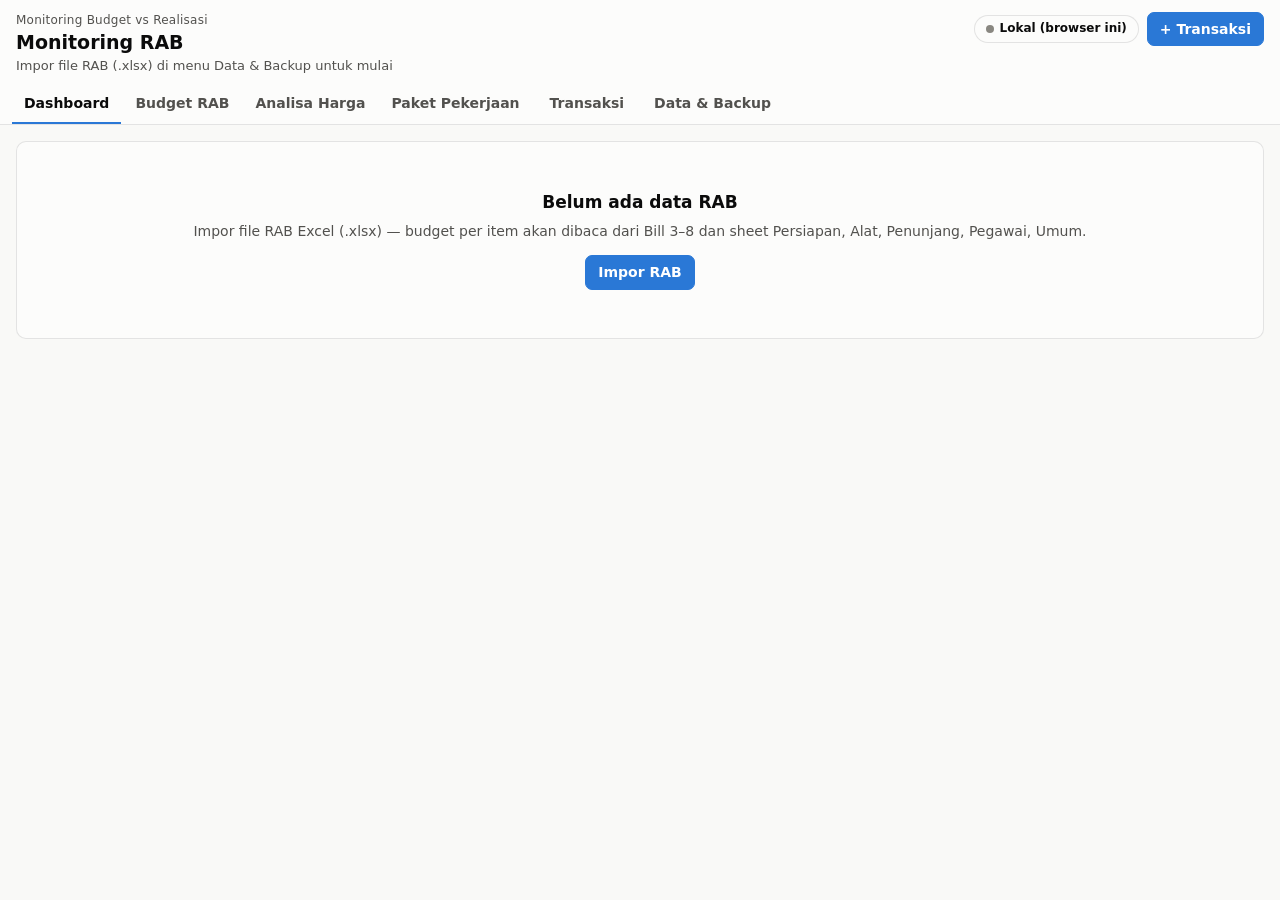
==== index.html @ 37013e73 "Monitoring RAB: webapp budget vs realisasi + backend Google Sheets - webapp/: impor RAB .xlsx (Bill," ====
<!doctype html>
<html lang="id">
<head>
<meta charset="utf-8">
<meta name="viewport" content="width=device-width, initial-scale=1">
<title>Monitoring RAB</title>
<link rel="stylesheet" href="css/style.css">
</head>
<body>
<header class="top">
  <div class="top-in">
    <div>
      <div class="eyebrow">Monitoring Budget vs Realisasi</div>
      <h1 id="projName">Monitoring RAB</h1>
      <div class="sub" id="projSub">Impor file RAB (.xlsx) untuk mulai</div>
    </div>
    <div class="bar" style="margin:0">
      <button class="badge" id="syncBadge" title="Status penyimpanan">Lokal</button>
      <button class="btn pri w" id="btnNewTx">+ Transaksi</button>
    </div>
  </div>
  <nav class="tabs" id="tabs">
    <button data-tab="dash" class="on">Dashboard</button>
    <button data-tab="budget">Budget RAB</button>
    <button data-tab="ahs">Analisa Harga</button>
    <button data-tab="pkg">Paket Pekerjaan<span class="cnt" id="cntPkg"></span></button>
    <button data-tab="tx">Transaksi<span class="cnt" id="cntTx"></span></button>
    <button data-tab="data">Data &amp; Backup</button>
  </nav>
</header>

<main>
  <section class="tab on" id="tab-dash"></section>
  <section class="tab" id="tab-budget"></section>
  <section class="tab" id="tab-ahs"></section>
  <section class="tab" id="tab-pkg"></section>
  <section class="tab" id="tab-tx"></section>
  <section class="tab" id="tab-data"></section>
</main>

<div id="modalRoot"></div>

<script src="vendor/xlsx.full.min.js"></script>
<script src="js/parse-rab.js"></script>
<script src="js/store.js"></script>
<script src="js/sync.js"></script>
<script src="js/calc.js"></script>
<script src="js/charts.js"></script>
<script src="js/app.js"></script>
</body>
</html>
---- css/style.css ----
:root {
  color-scheme: light;
  --page: #f9f9f7; --surface: #fcfcfb; --ink: #0b0b0b; --ink2: #52514e; --muted: #898781;
  --grid: #e1e0d9; --axis: #c3c2b7; --border: rgba(11,11,11,.10); --wash: rgba(11,11,11,.04);
  --s1: #2a78d6; --s2: #eb6834; --s3: #1baf7a; --track: #ecebe6;
  --good: #0ca30c; --warn: #fab219; --serious: #ec835a; --crit: #d03b3b;
  --good-ink: #006300; --crit-ink: #a82a2a; --warn-ink: #7a5200;
  --accent: #2a78d6; --accent-ink: #fff;
}
@media (prefers-color-scheme: dark) {
  :root {
    color-scheme: dark;
    --page: #0d0d0d; --surface: #1a1a19; --ink: #f0efec; --ink2: #c3c2b7; --muted: #898781;
    --grid: #2c2c2a; --axis: #383835; --border: rgba(255,255,255,.10); --wash: rgba(255,255,255,.05);
    --s1: #3987e5; --s2: #d95926; --s3: #199e70; --track: #2a2a28;
    --good-ink: #0ca30c; --crit-ink: #e66767; --warn-ink: #fab219;
    --accent: #3987e5;
  }
}
* { box-sizing: border-box; }
html { -webkit-text-size-adjust: 100%; }
body { margin: 0; background: var(--page); color: var(--ink); font: 14px/1.45 system-ui, -apple-system, "Segoe UI", sans-serif; }
h1, h2, h3, p { margin: 0; }
button, input, select, textarea { font: inherit; color: inherit; }
button { cursor: pointer; }
.num { font-variant-numeric: tabular-nums; text-align: right; white-space: nowrap; }
.muted { color: var(--muted); }
.ink2 { color: var(--ink2); }
.small { font-size: 12px; }
.hide { display: none !important; }

/* ---- header ---- */
.top { background: var(--surface); border-bottom: 1px solid var(--border); position: sticky; top: 0; z-index: 20; }
.top-in { max-width: 1360px; margin: 0 auto; padding: 12px 16px 8px; display: flex; gap: 16px; justify-content: space-between; align-items: flex-start; flex-wrap: wrap; }
.eyebrow { font-size: 12px; color: var(--ink2); letter-spacing: .02em; }
h1 { font-size: 19px; font-weight: 650; line-height: 1.25; margin-top: 2px; }
.sub { color: var(--ink2); font-size: 13px; margin-top: 2px; }
.tabs { max-width: 1360px; margin: 0 auto; padding: 0 12px; display: flex; gap: 2px; overflow-x: auto; }
.tabs button { border: 0; background: none; padding: 9px 12px; color: var(--ink2); border-bottom: 2px solid transparent; white-space: nowrap; font-weight: 550; }
.tabs button:hover { color: var(--ink); }
.tabs button.on { color: var(--ink); border-bottom-color: var(--accent); }
.tabs .cnt { font-size: 11px; color: var(--muted); margin-left: 4px; font-weight: 500; }

main { max-width: 1360px; margin: 0 auto; padding: 16px; }
.tab { display: none; }
.tab.on { display: block; }

/* ---- buttons / inputs ---- */
.btn { border: 1px solid var(--border); background: var(--surface); border-radius: 7px; padding: 6px 12px; font-weight: 550; display: inline-flex; align-items: center; gap: 6px; white-space: nowrap; }
.btn:hover { background: var(--wash); }
.btn.pri { background: var(--accent); border-color: var(--accent); color: var(--accent-ink); }
.btn.pri:hover { filter: brightness(1.08); }
.btn.danger { color: var(--crit-ink); }
.btn.sm { padding: 3px 8px; font-size: 12px; }
.btn:disabled { opacity: .5; cursor: default; }
.lnk { border: 0; background: none; padding: 0; color: var(--accent); text-decoration: underline; text-underline-offset: 2px; }
input[type=text], input[type=date], input[type=search], input[type=number], select, textarea {
  border: 1px solid var(--border); background: var(--surface); border-radius: 7px; padding: 6px 9px; min-width: 0;
}
input:focus, select:focus, textarea:focus, button:focus-visible { outline: 2px solid var(--accent); outline-offset: 1px; }
textarea { width: 100%; resize: vertical; }
.bar { display: flex; gap: 8px; align-items: center; flex-wrap: wrap; margin-bottom: 12px; }
.bar .grow { flex: 1 1 220px; }
.bar input[type=search] { width: 100%; }
.seg { display: inline-flex; border: 1px solid var(--border); border-radius: 7px; overflow: hidden; }
.seg button { border: 0; background: var(--surface); padding: 6px 12px; font-weight: 550; color: var(--ink2); }
.seg button + button { border-left: 1px solid var(--border); }
.seg button.on { background: var(--accent); color: var(--accent-ink); }

/* ---- cards / kpis ---- */
.grid { display: grid; gap: 12px; }
.kpis { grid-template-columns: repeat(auto-fit, minmax(150px, 1fr)); margin-bottom: 12px; }
.g2 { grid-template-columns: repeat(auto-fit, minmax(min(100%, 460px), 1fr)); margin-bottom: 12px; }
.card { background: var(--surface); border: 1px solid var(--border); border-radius: 10px; padding: 14px 16px; min-width: 0; }
.card h2 { font-size: 14px; font-weight: 650; }
.card .hd { display: flex; justify-content: space-between; align-items: baseline; gap: 8px; margin-bottom: 10px; flex-wrap: wrap; }
.kpi .lbl { font-size: 12px; color: var(--ink2); }
.kpi .val { font-size: 24px; font-weight: 650; margin-top: 2px; font-variant-numeric: tabular-nums; letter-spacing: -.01em; }
.kpi .ft { font-size: 12px; color: var(--muted); margin-top: 2px; }

/* ---- meters ---- */
.meter { display: grid; grid-template-columns: minmax(120px, 210px) minmax(90px, 1fr) auto; gap: 4px 12px; align-items: center; padding: 6px 0; border-top: 1px solid var(--grid); }
.meter:first-child { border-top: 0; }
.meter .nm { font-size: 13px; overflow: hidden; text-overflow: ellipsis; white-space: nowrap; }
.meter .vv { font-size: 12px; color: var(--ink2); text-align: right; font-variant-numeric: tabular-nums; white-space: nowrap; }
.trk { position: relative; height: 10px; background: var(--track); border-radius: 4px; overflow: hidden; }
.trk > i { position: absolute; left: 0; top: 0; bottom: 0; background: var(--s1); border-radius: 0 4px 4px 0; }
.trk > i.paid { background: var(--s1); }
.trk > i.komit { background: color-mix(in srgb, var(--s1) 38%, var(--track)); }
.trk.over > i.komit, .trk.over > i.paid { background: var(--crit); }
.trk.over > i.komit { background: color-mix(in srgb, var(--crit) 45%, var(--track)); }
.meter.clickable { cursor: pointer; }
.meter.clickable:hover .nm { text-decoration: underline; }
@media (max-width: 640px) { .meter { grid-template-columns: 1fr auto; } .meter .trk { grid-column: 1 / -1; grid-row: 2; } }

.legend { display: flex; gap: 14px; flex-wrap: wrap; font-size: 12px; color: var(--ink2); }
.legend span { display: inline-flex; align-items: center; gap: 6px; }
.legend i { width: 10px; height: 10px; border-radius: 3px; display: inline-block; }

/* ---- status pills ---- */
.pill { display: inline-flex; align-items: center; gap: 5px; font-size: 11.5px; font-weight: 600; border-radius: 999px; padding: 1px 8px; border: 1px solid var(--border); white-space: nowrap; }
.pill::before { content: ""; width: 7px; height: 7px; border-radius: 50%; background: var(--muted); }
.pill.ok::before { background: var(--good); }
.pill.warn::before { background: var(--warn); }
.pill.crit { color: var(--crit-ink); }
.pill.crit::before { background: var(--crit); }
.tag { display: inline-block; font-size: 11px; font-weight: 600; padding: 0 6px; border-radius: 4px; background: var(--wash); color: var(--ink2); white-space: nowrap; }
.tag.po { background: color-mix(in srgb, var(--s1) 16%, transparent); color: var(--ink); }
.tag.np { background: color-mix(in srgb, var(--s2) 16%, transparent); color: var(--ink); }

/* ---- tables ---- */
.tblwrap { overflow: auto; border: 1px solid var(--border); border-radius: 10px; background: var(--surface); max-height: calc(100vh - 220px); }
table { border-collapse: collapse; width: 100%; font-size: 13px; }
th, td { padding: 6px 10px; border-bottom: 1px solid var(--grid); vertical-align: top; text-align: left; }
th { position: sticky; top: 0; background: var(--surface); z-index: 2; font-size: 12px; color: var(--ink2); font-weight: 600; border-bottom: 1px solid var(--axis); white-space: nowrap; }
tbody tr:hover td { background: var(--wash); }
tr.grp td { background: color-mix(in srgb, var(--track) 70%, var(--surface)); font-weight: 650; cursor: pointer; }
tr.sec td { font-weight: 600; color: var(--ink2); cursor: pointer; }
tr.grp td:first-child, tr.sec td:first-child { white-space: nowrap; }
td.desc { min-width: 260px; }
td .subtxt { font-size: 11.5px; color: var(--muted); }
.caret { display: inline-block; width: 14px; color: var(--muted); }
td.pct { min-width: 120px; }
td.pct .trk { height: 7px; margin-top: 5px; }
.sel-bar { position: sticky; bottom: 12px; margin-top: 12px; background: var(--ink); color: var(--page); border-radius: 10px; padding: 10px 14px; display: flex; gap: 10px; align-items: center; flex-wrap: wrap; z-index: 5; }
.sel-bar .btn { background: transparent; color: var(--page); border-color: rgba(255,255,255,.3); }
@media (prefers-color-scheme: dark) { .sel-bar .btn { border-color: rgba(0,0,0,.3); } }

/* ---- charts ---- */
.chart { position: relative; }
.chart svg { display: block; width: 100%; height: auto; overflow: visible; }
.chart text { fill: var(--ink2); font-size: 11px; font-family: inherit; }
.chart .gl { stroke: var(--grid); stroke-width: 1; }
.chart .ax { stroke: var(--axis); stroke-width: 1; }
.tip { position: absolute; pointer-events: none; background: var(--ink); color: var(--page); font-size: 12px; padding: 7px 9px; border-radius: 7px; white-space: nowrap; z-index: 10; transform: translate(-50%, -100%); margin-top: -8px; }
.tip b { font-weight: 650; }

/* ---- empty / notices ---- */
.empty { text-align: center; padding: 48px 16px; color: var(--ink2); }
.empty h2 { font-size: 17px; color: var(--ink); margin-bottom: 6px; }
.note { border: 1px solid var(--border); border-left: 3px solid var(--warn); background: var(--surface); padding: 10px 12px; border-radius: 8px; margin-bottom: 12px; font-size: 13px; }
.note.crit { border-left-color: var(--crit); }
.note.ok { border-left-color: var(--good); }
.list-row { display: flex; justify-content: space-between; gap: 10px; padding: 7px 0; border-top: 1px solid var(--grid); font-size: 13px; }
.list-row:first-child { border-top: 0; }

/* ---- modal ---- */
.modal-bg { position: fixed; inset: 0; background: rgba(0,0,0,.45); z-index: 50; display: flex; align-items: flex-start; justify-content: center; padding: 4vh 12px; overflow-y: auto; }
.modal { background: var(--surface); border-radius: 12px; width: min(980px, 100%); box-shadow: 0 20px 60px rgba(0,0,0,.3); }
.modal.narrow { width: min(640px, 100%); }
.modal header { display: flex; justify-content: space-between; align-items: center; padding: 14px 18px; border-bottom: 1px solid var(--border); }
.modal header h2 { font-size: 16px; }
.modal .body { padding: 16px 18px; }
.modal footer { display: flex; justify-content: space-between; gap: 8px; padding: 12px 18px; border-top: 1px solid var(--border); flex-wrap: wrap; }
.x { border: 0; background: none; font-size: 22px; line-height: 1; color: var(--ink2); padding: 0 4px; }
.form { display: grid; grid-template-columns: repeat(auto-fit, minmax(200px, 1fr)); gap: 10px 14px; }
.form label { display: flex; flex-direction: column; gap: 4px; font-size: 12px; color: var(--ink2); font-weight: 550; }
.form label.wide { grid-column: 1 / -1; }
.form input, .form select { width: 100%; }
.alloc { margin-top: 16px; }
.alloc h3 { font-size: 14px; margin-bottom: 6px; }
.alloc table td { vertical-align: middle; }
.alloc input.money { width: 150px; text-align: right; }
.picker { position: relative; }
.picker-res { position: absolute; left: 0; right: 0; top: 100%; background: var(--surface); border: 1px solid var(--border); border-radius: 8px; box-shadow: 0 10px 30px rgba(0,0,0,.18); max-height: 320px; overflow-y: auto; z-index: 60; }
.picker-res div { padding: 7px 10px; border-bottom: 1px solid var(--grid); cursor: pointer; font-size: 13px; }
.picker-res div:hover, .picker-res div.act { background: var(--wash); }
.sumline { display: flex; gap: 16px; flex-wrap: wrap; justify-content: flex-end; font-size: 13px; margin-top: 8px; }
.sumline b { font-variant-numeric: tabular-nums; }
.toast { position: fixed; bottom: 18px; left: 50%; transform: translateX(-50%); background: var(--ink); color: var(--page); padding: 9px 16px; border-radius: 8px; z-index: 100; font-size: 13px; }
.badge { display: inline-flex; align-items: center; gap: 6px; border: 1px solid var(--border); background: var(--surface); border-radius: 999px; padding: 4px 11px; font-size: 12px; font-weight: 600; color: var(--ink); white-space: nowrap; }
.badge::before { content: ""; width: 8px; height: 8px; border-radius: 50%; background: var(--muted); }
.badge.live::before { background: var(--good); }
.badge.busy::before { background: var(--s1); }
.badge.snap::before { background: var(--warn); }
.badge.err::before { background: var(--crit); }
body.ro .w, body.noadmin .adm { display: none !important; }
.drop { display: block; cursor: pointer; border: 2px dashed var(--axis); border-radius: 10px; padding: 28px; text-align: center; color: var(--ink2); }
.form label .lblrow { display: flex; justify-content: space-between; gap: 8px; }
.drop.over { border-color: var(--accent); background: var(--wash); }
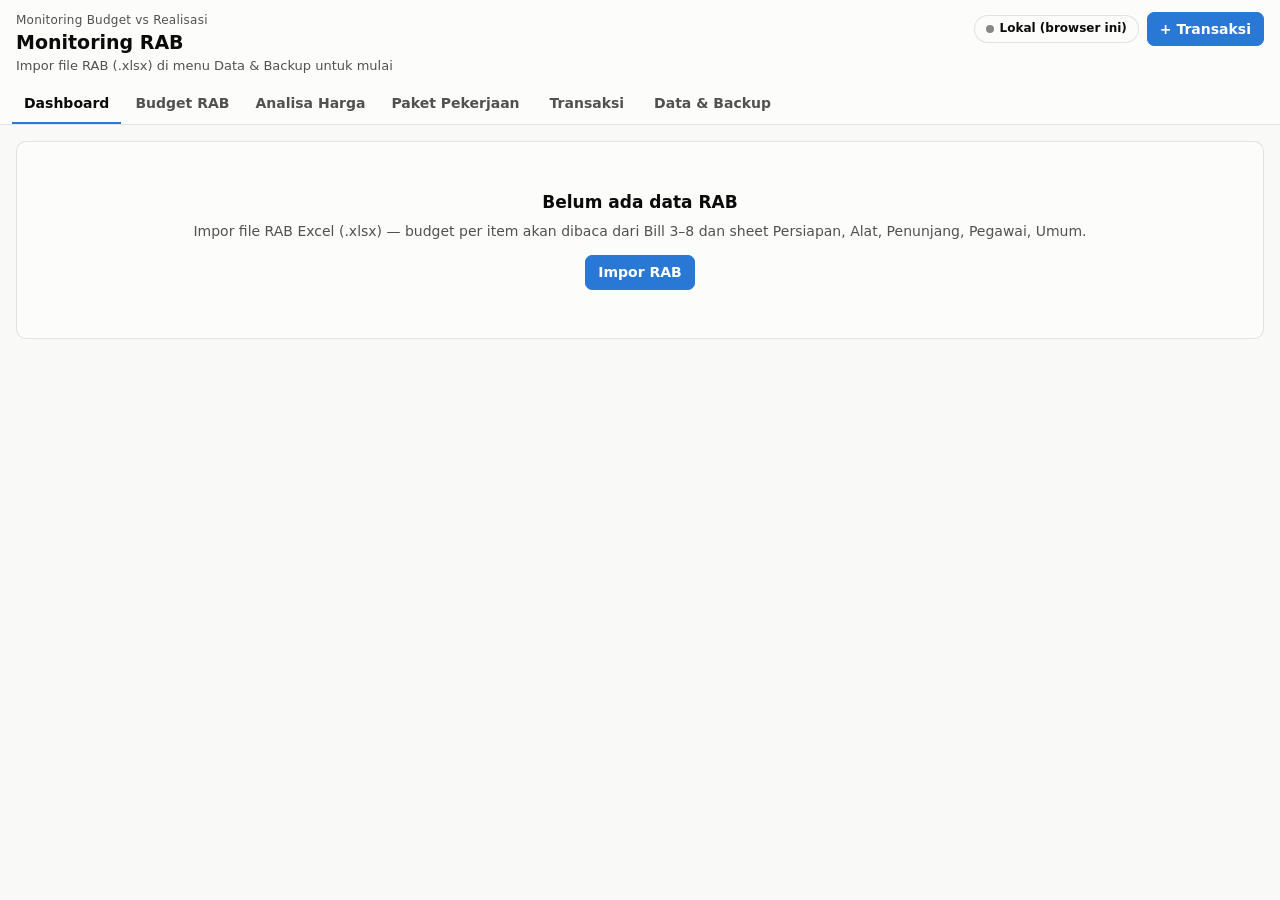
==== commit 31ec4e24: "Integrasi sheet Amprah (kas kecil) ke budget prelim - amprah.js: baca sheet Tracking Pengeluaran Amp" ====
--- a/index.html
+++ b/index.html
@@ -4,6 +4,15 @@
 <meta charset="utf-8">
 <meta name="viewport" content="width=device-width, initial-scale=1">
 <title>Monitoring RAB</title>
+<meta name="description" content="Budget vs realisasi, paket pekerjaan, dan analisa harga satuan proyek">
+<meta name="theme-color" content="#2a78d6">
+<meta name="application-name" content="Monitoring RAB">
+<meta name="apple-mobile-web-app-capable" content="yes">
+<meta name="apple-mobile-web-app-title" content="Monitoring RAB">
+<link rel="manifest" href="manifest.webmanifest">
+<link rel="icon" type="image/png" sizes="32x32" href="icons/favicon-32.png">
+<link rel="icon" type="image/png" sizes="192x192" href="icons/icon-192.png">
+<link rel="apple-touch-icon" href="icons/apple-touch-icon.png">
 <link rel="stylesheet" href="css/style.css">
 </head>
 <body>
@@ -15,6 +24,7 @@
       <div class="sub" id="projSub">Impor file RAB (.xlsx) untuk mulai</div>
     </div>
     <div class="bar" style="margin:0">
+      <button class="btn" id="btnInstall" type="button" hidden title="Pasang sebagai aplikasi di laptop">⤓ Pasang aplikasi</button>
       <button class="badge" id="syncBadge" title="Status penyimpanan">Lokal</button>
       <button class="btn pri w" id="btnNewTx">+ Transaksi</button>
     </div>
@@ -42,6 +52,7 @@
 
 <script src="vendor/xlsx.full.min.js"></script>
 <script src="js/parse-rab.js"></script>
+<script src="js/amprah.js"></script>
 <script src="js/store.js"></script>
 <script src="js/sync.js"></script>
 <script src="js/calc.js"></script>
--- a/css/style.css
+++ b/css/style.css
@@ -27,7 +27,7 @@
 .muted { color: var(--muted); }
 .ink2 { color: var(--ink2); }
 .small { font-size: 12px; }
-.hide { display: none !important; }
+.hide, [hidden] { display: none !important; }
 
 /* ---- header ---- */
 .top { background: var(--surface); border-bottom: 1px solid var(--border); position: sticky; top: 0; z-index: 20; }
@@ -106,6 +106,7 @@
 .pill.crit::before { background: var(--crit); }
 .tag { display: inline-block; font-size: 11px; font-weight: 600; padding: 0 6px; border-radius: 4px; background: var(--wash); color: var(--ink2); white-space: nowrap; }
 .tag.po { background: color-mix(in srgb, var(--s1) 16%, transparent); color: var(--ink); }
+.tag.am { background: color-mix(in srgb, var(--s3) 18%, transparent); color: var(--ink); }
 .tag.np { background: color-mix(in srgb, var(--s2) 16%, transparent); color: var(--ink); }
 
 /* ---- tables ---- */
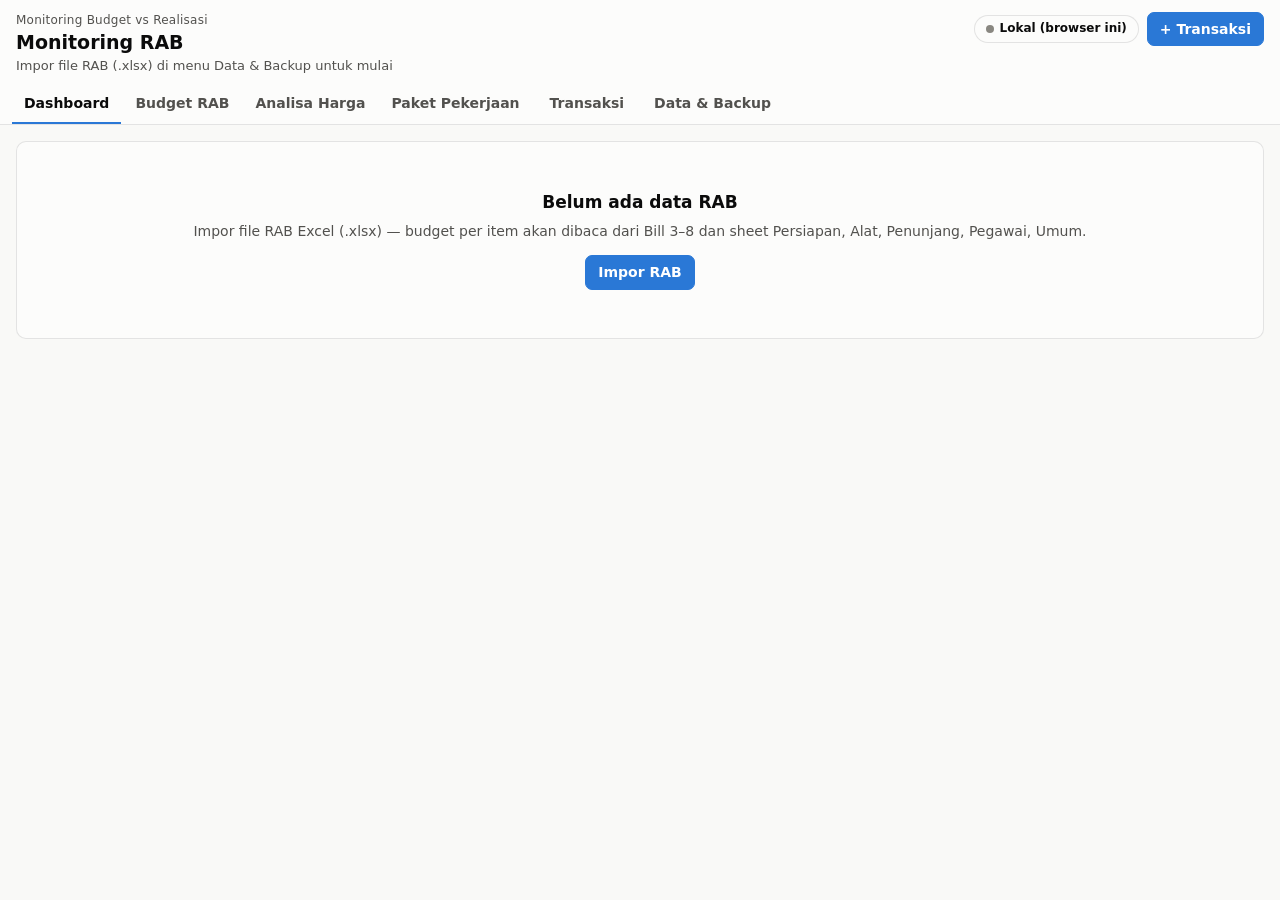
==== commit 5d61db9f: "SPK mandor: komitmen upah per item, obname sebagai pembayaran, analisa upah vs RAB - spk.js: baca dr" ====
--- a/index.html
+++ b/index.html
@@ -53,6 +53,8 @@
 <script src="vendor/xlsx.full.min.js"></script>
 <script src="js/parse-rab.js"></script>
 <script src="js/amprah.js"></script>
+<script src="js/po.js"></script>
+<script src="js/spk.js"></script>
 <script src="js/store.js"></script>
 <script src="js/sync.js"></script>
 <script src="js/calc.js"></script>
